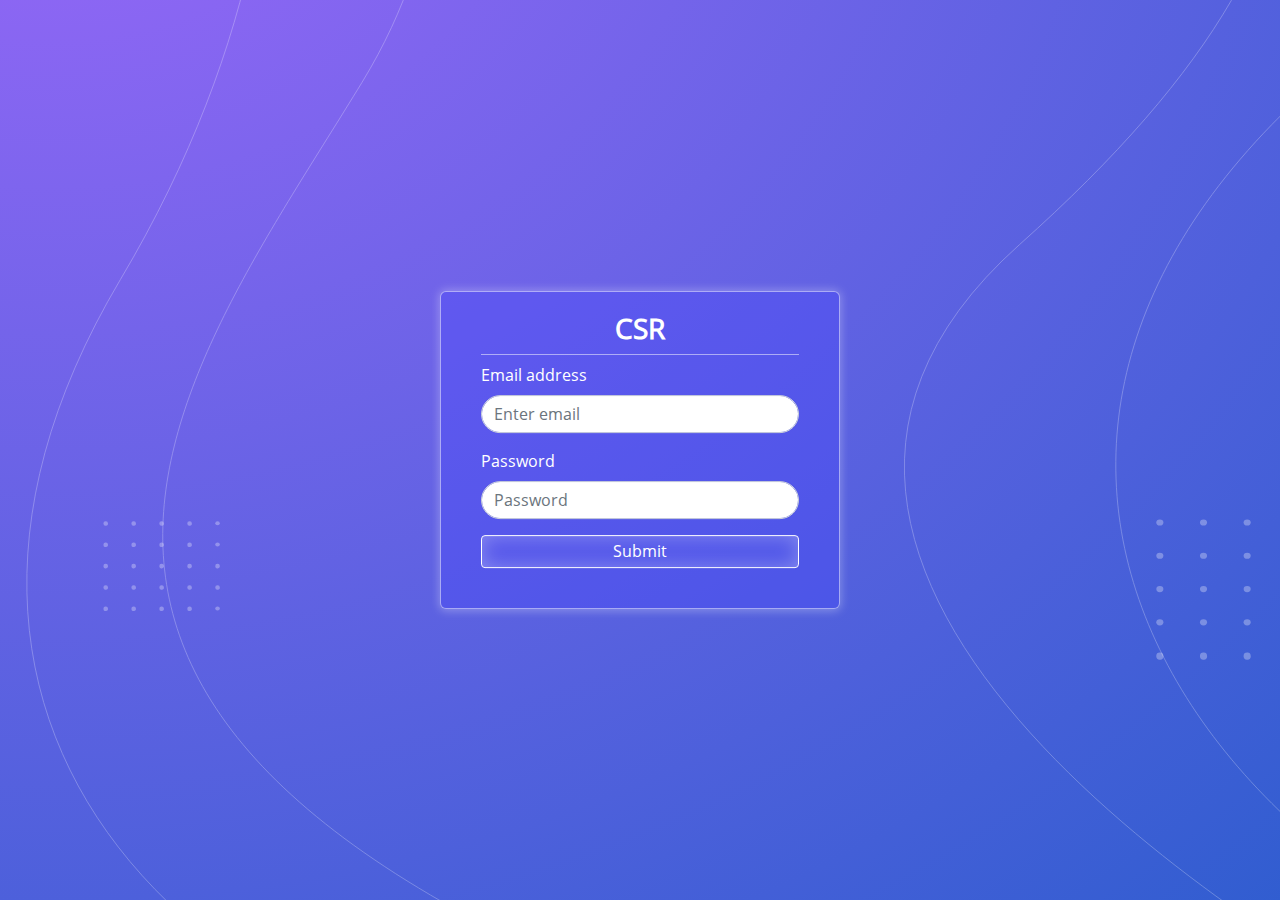
==== public/login.html @ 6d82125d "project setup, dashboard, nav-bar and login page creation" ====
<!DOCTYPE html>
<html lang="en">
<head>
    <meta charset="UTF-8">
    <meta name="viewport" content="width=device-width, initial-scale=1.0">
    <title>CSR</title>
    <link rel="stylesheet" href="./css/bootstrap.min.css">
    <link rel="stylesheet" href="./css/select2.min.css">
    <link rel="stylesheet" href="./css/header.css">
    <link rel="stylesheet" href="./css/login.css">
    <link rel="stylesheet" href="./css/style.css">
    <link rel="stylesheet" href="./css/responsive.css">
</head>
<body>
    <section>
        <div class="login-sec bx-shdw-brdus">
            <form>
                <h3 class="text-center font-weight-bold mb-2 pb-2 ttl">CSR</h3>
                <div class="form-group">
                  <label for="exampleInputEmail1">Email address</label>
                  <input type="email" class="form-control" id="exampleInputEmail1" aria-describedby="emailHelp" placeholder="Enter email">
                </div>
                <div class="form-group">
                  <label for="exampleInputPassword1">Password</label>
                  <input type="password" class="form-control" id="exampleInputPassword1" placeholder="Password">
                </div>
                <button type="submit" class="btn btn-primary submit">Submit</button>
              </form>
        </div>
    </section>
    <script src="./js/jquery.min.js"></script>
    <script src="./js/bootstrap.min.js"></script>
    <script src="./js/select2.min.js"></script>
    <script src="./js/script.js"></script>
</body>
</html>
---- public/css/header.css ----
header {
    position: fixed;
    top: 0px;
    display: flex;
    justify-content: space-between;
    align-items: center;
    padding: 0px 30px;
    width: 100%;
    /* background: #a25099; */
    background: rgb(63, 95, 214);
    box-shadow: 0px 0px 10px 1px rgba(255, 255, 255, 0.30196078431372547);
    z-index: 99;
}

header .logo img {
    width: 60%;
}

header .logo .mob-icon {
    display: none;
}

header .options {
    display: flex;
    justify-content: space-around;
    align-items: center;
}

@media screen and (-ms-high-contrast: active), (-ms-high-contrast: none) {
    header {
        justify-content: flex-end;
    }

    header .logo {
        position: fixed;
        left: 25px;
        top: 8px;
    }
 }

header .options .home-icon,
header .options .profile-pic .outer-pp {
    display: inline-block;
}

header .options .home-icon img {
    width: 40px;
}

header .options .back-btn {
    margin: 0px 20px 0px 0px;
    display: inline-block;
}


header .options .back-btn img {
    width: 30px;
    height: 40px;
}

header .options .profile-pic {
    padding: 10px;
    margin: 0px 5px 0px 10px;
    position: relative;
    transition: all 1s;
}

header .options .profile-pic.active {
    /* background: #8b44a5; */
    background: #274bd2;
}



header .options .profile-pic .outer-pp img {
    width: 45px;
    height: 45px;
    border-radius: 50%;
}

header .options .profile-pic .logout-popup {
    display: none;
    position: absolute;
    top: 65px;
    padding: 30px;
    text-align: center;
    right: 0px;
    min-width: 300px;
    background: inherit;
}

header .options .profile-pic .logout-popup .popup-content .inner-pp {
    margin: 20px auto;
    border-radius: 50%;
    width: 100px;
}

header .options .profile-pic .logout-popup .popup-content .log-out-btn {
    margin: 10px auto;
    padding: 10px 30px;
    background: orange;
    display: block;
    border-radius: 20px;
    font-size: 12px;
    color: white;

}

header .options .profile-pic .logout-popup .popup-content {
    color: white;
}

header .options .profile-pic .logout-popup .cls-btn {
    display: none;
    height: 40px;
    width: 40px;
    background: red;
    position: absolute;
    top: 40px;
    right: 40px;
    border-radius: 50%;
    z-index: 9;
}

header .options .profile-pic .logout-popup .cls-btn::before {
    content: '';
    position: absolute;
    left: 48%;
    width: 2px;
    top: 15%;
    transform: rotate(45deg);
    height: 70%;
    background: white;
}

header .options .profile-pic .logout-popup .cls-btn::after {
    content: '';
    position: absolute;
    left: 48%;
    width: 2px;
    top: 15%;
    transform: rotate(-45deg);
    height: 70%;
    background: white;
}

#preloader {
    display: block;
    position: fixed;
    z-index: 1000;
    top: 0;
    left: 0;
    height: 100%;
    width: 100%;
    background: rgba(31, 31, 31, 0.95);
}


#preloader .preloader-animation {
    position: absolute;
    top: calc(50% - 3.25em);
    left: calc(50% - 3.25em);
}

#preloader .preloader-container {
    position: absolute;
    top: calc(50% - 3.25em);
    text-align: center;
    width: 100%;
}

#preloader .preloader-animation {
    display: inline-block;
    height: 6.5em;
    width: 6.5em;
    border-radius: 50%;
    border: 3px solid transparent;
    border-top-color: orange;
    -webkit-animation: spin 2s linear infinite;
    animation: spin 2s linear infinite;
}

#preloader .preloader-animation:before {
    content: "";
    position: absolute;
    top: 3px;
    left: 3px;
    right: 3px;
    bottom: 3px;
    border-radius: 50%;
    border: 3px solid transparent;
    border-top-color: orange;
    -webkit-animation: spin 1.5s linear infinite;
    animation: spin 1.5s linear infinite;
}

#preloader .preloader-animation:after {
    content: "";
    position: absolute;
    top: 10px;
    left: 10px;
    right: 10px;
    bottom: 10px;
    border-radius: 50%;
    border: 3px solid transparent;
    border-top-color: orange;
    -webkit-animation: spin 1s linear infinite;
    animation: spin 1s linear infinite;
}


@-webkit-keyframes spin {
    0% {
        -webkit-transform: rotate(0deg);
        -ms-transform: rotate(0deg);
        transform: rotate(0deg);
    }

    100% {
        -webkit-transform: rotate(360deg);
        -ms-transform: rotate(360deg);
        transform: rotate(360deg);
    }
}

@keyframes spin {
    0% {
        -webkit-transform: rotate(0deg);
        -ms-transform: rotate(0deg);
        transform: rotate(0deg);
    }

    100% {
        -webkit-transform: rotate(360deg);
        -ms-transform: rotate(360deg);
        transform: rotate(360deg);
    }
}

.burger {  
    width: 30px;
    height: 24px;
    cursor: pointer;
}

.burger span {
    position: relative;
    top: 50%;
    transform: translateY(-50%);
}

.burger span, .burger span::before, .burger span::after {
    display: block;
    width: 30px;
    height: 3px;
    background-color: white;
    outline: 1px solid transparent;
    -webkit-transition-property: background-color, -webkit-transform;
    -moz-transition-property: background-color, -moz-transform;
    -o-transition-property: background-color, -o-transform;
    transition-property: background-color, transform;
    -webkit-transition-duration: 0.3s;
    -moz-transition-duration: 0.3s;
    -o-transition-duration: 0.3s;
    transition-duration: 0.3s;
}

.burger span::before, .burger span::after {
    position: absolute;
    content: "";
    top: 9px;
}

.burger span::before {
    top: -9px;
}

.burger.clicked span {
    background-color: transparent;
}

.burger.clicked span::before {
    transform: rotate(45deg);
    top: 0px;
}


 .burger.clicked span::after {
    transform: rotate(135deg);
    top: 0px;
}

.cstm-nav-bar {
    position: fixed;
    top: 0px;
    right: -300px;
    margin-top: 65px;
    padding: 30px;
    height: calc(100% - 65px);
    min-width: 300px;
    /* background-image: linear-gradient(0deg, #572cc1, #a25099); */
    background-image: linear-gradient(0deg, #001d88, #3f5fd6);
    box-shadow: inset 0px 0px 20px 5px rgba(255, 255, 255, 0.3);
    -webkit-transition: all 0.5s ease-out;
    -moz-transition: all 0.5s ease-out;
    -o-transition: all 0.5s ease-out;
    transition: all 0.5s ease-out;
}

.cstm-nav-bar.show {
right: 0px;
}

.cstm-nav-bar ul {
    list-style: none;
}

.cstm-nav-bar ul li a {
    text-decoration: none;
    color: white;
    padding: 10px 20px;
    display: block;
    border-bottom: 1px solid rgba(255, 255, 255, 0.39);
}

.cstm-nav-bar ul li a:hover{
   box-shadow: inset 0px 0px 10px 1px rgba(255, 255, 255, 0.5);
}

.cstm-nav-bar ul li ul li a{
    padding-left: 40px;
    font-size: 14px;
}

.cstm-nav-bar .multi > a {
    position: relative;
}

.cstm-nav-bar .multi ul {
    display: none;
}

.cstm-nav-bar .multi ul.show {
    display: block;
}

.cstm-nav-bar .multi > a::after {
    position: absolute;
    right: 15px;
    top: 15px;
    content: '';
    width: 15px;
    height: 15px;
    background-image: url(../images/down-arrow.svg);
    background-repeat: no-repeat;
    background-size: cover;
    transition: all 0.3s ease-out;
}

.cstm-nav-bar .multi.clicked > a::after {
    transform: rotate(180deg); 
}

@media only screen and (max-width: 900px) {

    header .logo img {
        width: 50%;
    }

    header .options .profile-pic .outer-pp img {
        width: 40px;
        height: 40px;
    }

    header .options .profile-pic {
        padding: 15px 10px;
    }

    header .options .profile-pic .logout-popup {
        padding: 15px 30px;
    }

    header .options .profile-pic .logout-popup {
        position: fixed;
        top: 0px;
        right: 0px;
        width: 100%;
        height: 100%;
    }

    header .options .profile-pic .logout-popup .popup-content {
        position: relative;
        top: 50%;
        transform: translateY(-50%);
    }

    header .options .profile-pic .logout-popup .cls-btn {
        display: block;
    }

}



@media only screen and (max-width: 480px) {

    header {
        padding: 10px 20px;
    }

    header .logo img {
        width: 65%;
    }

    header .logo .web-icon {
        display: none;
    }

    header .logo .mob-icon {
        display: inline-block;
    }

    header .options .home-icon img,
    header .options .profile-pic .outer-pp img {
        width: 42px;
        height: 42px;
    }

    header .options .home-icon {
        margin-right: 10px;
    }

    header .options .back-btn img {
        width: 25px;
        height: 35px;
    }

    header .options .profile-pic {
        padding: 0px 5px;
        margin: 0px;
    }

    header .options .profile-pic .logout-popup .cls-btn {
        height: 30px;
        width: 30px;
        top: 25px;
        right: 25px;
    }
}
---- public/css/login.css ----
.login-sec {
    position: absolute;
    top: 50%;
    left: 50%;
    transform: translate(-50%,-50%);
    width: 400px;
    max-width: 90%;
    padding: 20px 40px 40px;
    background: rgba(65, 65, 255, 0.3215686274509804);
}

.login-sec .form-control {
    border-radius: 20px;
}

.login-sec .submit {
    width: 100%;
}

.login-sec .ttl {
    border-bottom: 1px solid rgba(255, 255, 255, 0.51);
}
---- public/css/style.css ----
@font-face {
    font-family: OpenSans-Regular;
    src: url(../fonts/OpenSans-Regular.ttf),
        url(../fonts/OpenSans-Regular.eot);
}

@font-face {
    font-family: OpenSans-Bold;
    src: url(../fonts/OpenSans-Regular.ttf),
        url(../fonts/OpenSans-Regular.eot);
}

* {
    margin: 0px;
    padding: 0px;
    outline: none !important;
    color: white;
}

*:focus {
    outline: none !important;
}

.row {
    margin-left: 0px;
    margin-right: 0px;
}

button:focus {outline:0;}

body {
    font-family: OpenSans-Regular !important;
    /* background-image: linear-gradient(to bottom, #ad88d7 , #8c3bd8); */
    background-image: url(../images/background.svg);
    background-repeat: no-repeat;
    background-size: cover;
    background-position: center;
    background-attachment: fixed;
}

.max-width {
    max-width: 1440px;
    padding: 10px 30px;
}

.mn-cntr {
    margin-top: 90px;
}


.bx-shdw-brdus {
    box-shadow: 0px 0px 10px 1px rgba(255, 255, 255, 0.3);
    border-radius: 6px;
    border: 1px solid rgba(255, 255, 255, 0.5);
}

.sub-tbs {
    flex: 1;
}

.btn-primary , .btn-primary:hover, .btn-primary:not(:disabled):not(.disabled).active, .btn-primary:not(:disabled):not(.disabled):active, .show>.btn-primary.dropdown-toggle, .btn-primary.focus, .btn-primary:focus {   
    background-color: transparent;
    border-color: white;
    box-shadow: inset 0px 0px 20px 1px rgba(255, 255, 255, 0.3);
    outline: 0;
}

p {
    font-size: 0.88rem;
}

 a span{
    padding-left: 3px;
    transition: all 0.3s ease-out;
}


 a:hover span{
    padding-left: 10px;
    transition: all 0.3s ease-out;
}


.btn {
    line-height: 1.2;
}
---- public/css/responsive.css ----
@media only screen and (max-width: 1440px) {

}


@media only screen and (max-width: 1024px) {


}

@media only screen and (max-width: 900px) {


}


@media only screen and (max-width: 767px) {

}


@media only screen and (max-width: 480px) {

}

@media only screen and (max-width: 360px) {

}
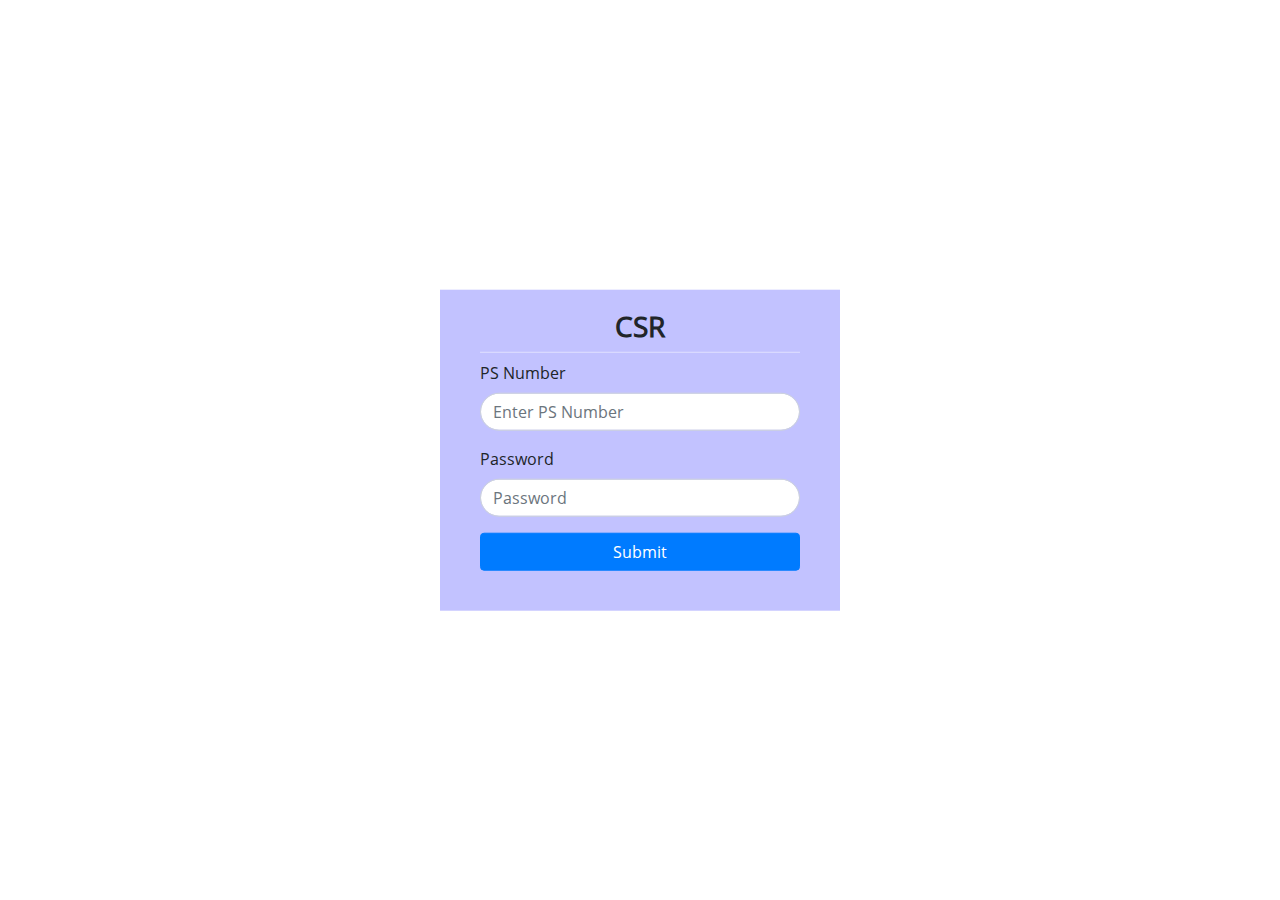
==== commit 8e541056: "created new dash board" ====
--- a/public/login.html
+++ b/public/login.html
@@ -17,12 +17,12 @@
             <form>
                 <h3 class="text-center font-weight-bold mb-2 pb-2 ttl">CSR</h3>
                 <div class="form-group">
-                  <label for="exampleInputEmail1">Email address</label>
-                  <input type="email" class="form-control" id="exampleInputEmail1" aria-describedby="emailHelp" placeholder="Enter email">
+                  <label for="exampleInputEmail1">PS Number</label>
+                  <input type="number" class="form-control" placeholder="Enter PS Number">
                 </div>
                 <div class="form-group">
                   <label for="exampleInputPassword1">Password</label>
-                  <input type="password" class="form-control" id="exampleInputPassword1" placeholder="Password">
+                  <input type="password" class="form-control" placeholder="Password">
                 </div>
                 <button type="submit" class="btn btn-primary submit">Submit</button>
               </form>
--- a/public/css/header.css
+++ b/public/css/header.css
@@ -1,449 +1,449 @@
 header {
+  position: fixed;
+  top: 0px;
+  display: flex;
+  justify-content: space-between;
+  align-items: center;
+  padding: 0px 30px;
+  width: 100%;
+  /* background: #a25099; */
+  /* background: rgb(63, 95, 214); */
+  box-shadow: 0px 0px 10px 1px rgba(0, 0, 0, 0.30196078431372547);
+  z-index: 99;
+}
+
+header .logo img {
+  width: 60%;
+}
+
+header .logo .mob-icon {
+  display: none;
+}
+
+header .options {
+  display: flex;
+  justify-content: space-around;
+  align-items: center;
+}
+
+@media screen and (-ms-high-contrast: active), (-ms-high-contrast: none) {
+  header {
+    justify-content: flex-end;
+  }
+
+  header .logo {
+    position: fixed;
+    left: 25px;
+    top: 8px;
+  }
+}
+
+header .options .home-icon,
+header .options .profile-pic .outer-pp {
+  display: inline-block;
+}
+
+header .options .home-icon img {
+  width: 40px;
+}
+
+header .options .back-btn {
+  margin: 0px 20px 0px 0px;
+  display: inline-block;
+}
+
+header .options .back-btn img {
+  width: 30px;
+  height: 40px;
+}
+
+header .options .profile-pic {
+  padding: 10px;
+  margin: 0px 5px 0px 10px;
+  position: relative;
+  transition: all 1s;
+  z-index: 2;
+}
+
+header .options .profile-pic.active {
+  /* background: #8b44a5; */
+  /* background: #274bd2; */
+  background-color: rgba(0, 0, 0, 0.5);
+}
+
+header .options .profile-pic .outer-pp img {
+  width: 45px;
+  height: 45px;
+  border-radius: 50%;
+}
+
+header .options .profile-pic .logout-popup {
+  display: none;
+  position: absolute;
+  top: 65px;
+  padding: 30px;
+  text-align: center;
+  right: 0px;
+  min-width: 300px;
+  background: inherit;
+}
+
+header .options .profile-pic .logout-popup .popup-content .inner-pp {
+  margin: 20px auto;
+  border-radius: 50%;
+  width: 100px;
+}
+
+header .options .profile-pic .logout-popup .popup-content .log-out-btn {
+  margin: 10px auto;
+  padding: 10px 30px;
+  background: orange;
+  display: block;
+  border-radius: 20px;
+  font-size: 12px;
+  color: white;
+}
+
+header .options .profile-pic .logout-popup .popup-content {
+  color: white;
+}
+
+header .options .profile-pic .logout-popup .cls-btn {
+  display: none;
+  height: 40px;
+  width: 40px;
+  background: red;
+  position: absolute;
+  top: 40px;
+  right: 40px;
+  border-radius: 50%;
+  z-index: 9;
+}
+
+header .options .profile-pic .logout-popup .cls-btn::before {
+  content: "";
+  position: absolute;
+  left: 48%;
+  width: 2px;
+  top: 15%;
+  transform: rotate(45deg);
+  height: 70%;
+  background: white;
+}
+
+header .options .profile-pic .logout-popup .cls-btn::after {
+  content: "";
+  position: absolute;
+  left: 48%;
+  width: 2px;
+  top: 15%;
+  transform: rotate(-45deg);
+  height: 70%;
+  background: white;
+}
+
+#preloader {
+  display: block;
+  position: fixed;
+  z-index: 1000;
+  top: 0;
+  left: 0;
+  height: 100%;
+  width: 100%;
+  background: rgba(31, 31, 31, 0.95);
+}
+
+#preloader .preloader-animation {
+  position: absolute;
+  top: calc(50% - 3.25em);
+  left: calc(50% - 3.25em);
+}
+
+#preloader .preloader-container {
+  position: absolute;
+  top: calc(50% - 3.25em);
+  text-align: center;
+  width: 100%;
+}
+
+#preloader .preloader-animation {
+  display: inline-block;
+  height: 6.5em;
+  width: 6.5em;
+  border-radius: 50%;
+  border: 3px solid transparent;
+  border-top-color: orange;
+  -webkit-animation: spin 2s linear infinite;
+  animation: spin 2s linear infinite;
+}
+
+#preloader .preloader-animation:before {
+  content: "";
+  position: absolute;
+  top: 3px;
+  left: 3px;
+  right: 3px;
+  bottom: 3px;
+  border-radius: 50%;
+  border: 3px solid transparent;
+  border-top-color: orange;
+  -webkit-animation: spin 1.5s linear infinite;
+  animation: spin 1.5s linear infinite;
+}
+
+#preloader .preloader-animation:after {
+  content: "";
+  position: absolute;
+  top: 10px;
+  left: 10px;
+  right: 10px;
+  bottom: 10px;
+  border-radius: 50%;
+  border: 3px solid transparent;
+  border-top-color: orange;
+  -webkit-animation: spin 1s linear infinite;
+  animation: spin 1s linear infinite;
+}
+
+@-webkit-keyframes spin {
+  0% {
+    -webkit-transform: rotate(0deg);
+    -ms-transform: rotate(0deg);
+    transform: rotate(0deg);
+  }
+
+  100% {
+    -webkit-transform: rotate(360deg);
+    -ms-transform: rotate(360deg);
+    transform: rotate(360deg);
+  }
+}
+
+@keyframes spin {
+  0% {
+    -webkit-transform: rotate(0deg);
+    -ms-transform: rotate(0deg);
+    transform: rotate(0deg);
+  }
+
+  100% {
+    -webkit-transform: rotate(360deg);
+    -ms-transform: rotate(360deg);
+    transform: rotate(360deg);
+  }
+}
+
+.burger {
+  width: 30px;
+  height: 24px;
+  cursor: pointer;
+}
+
+.burger span {
+  position: relative;
+  top: 50%;
+  transform: translateY(-50%);
+}
+
+.burger span,
+.burger span::before,
+.burger span::after {
+  display: block;
+  width: 30px;
+  border-radius: 4px;
+  height: 4px;
+  background-color: black;
+  outline: 1px solid transparent;
+  -webkit-transition-property: background-color, -webkit-transform;
+  -moz-transition-property: background-color, -moz-transform;
+  -o-transition-property: background-color, -o-transform;
+  transition-property: background-color, transform;
+  -webkit-transition-duration: 0.3s;
+  -moz-transition-duration: 0.3s;
+  -o-transition-duration: 0.3s;
+  transition-duration: 0.3s;
+}
+
+.burger span::before,
+.burger span::after {
+  position: absolute;
+  content: "";
+  top: 9px;
+  width: 70%;
+  left: 50%;
+  transform: translateX(-50%);
+}
+
+.burger span::before {
+  top: -9px;
+}
+
+.burger.clicked span {
+  background-color: transparent;
+}
+
+.burger.clicked span::before {
+  transform: rotate(45deg);
+  top: 0px;
+  width: 100%;
+}
+
+.burger.clicked span::after {
+  transform: rotate(135deg);
+  top: 0px;
+  width: 100%;
+}
+
+.cstm-nav-bar {
+  position: fixed;
+  top: 0px;
+  right: -300px;
+  margin-top: 65px;
+  padding: 30px;
+  height: calc(100% - 65px);
+  min-width: 300px;
+  /* background-image: linear-gradient(0deg, #572cc1, #a25099); */
+  /* background-image: linear-gradient(0deg, #001d88, #3f5fd6); */
+  background-color: white;
+  box-shadow: inset 0px 0px 20px 5px rgba(0, 0, 0, 0.2);
+  -webkit-transition: all 0.5s ease-out;
+  -moz-transition: all 0.5s ease-out;
+  -o-transition: all 0.5s ease-out;
+  transition: all 0.5s ease-out;
+}
+
+.cstm-nav-bar.show {
+  right: 0px;
+}
+
+.cstm-nav-bar ul {
+  list-style: none;
+}
+
+.cstm-nav-bar ul li a {
+  text-decoration: none;
+  color: black;
+  padding: 10px 20px;
+  display: block;
+  border-bottom: 1px solid rgba(0, 0, 0, 0.39);
+}
+
+.cstm-nav-bar ul li a:hover {
+  box-shadow: inset 0px 0px 10px 1px rgba(0, 0, 0, 0.2);
+}
+
+.cstm-nav-bar ul li ul li a {
+  padding-left: 40px;
+  font-size: 14px;
+}
+
+.cstm-nav-bar .multi > a {
+  position: relative;
+}
+
+.cstm-nav-bar .multi ul {
+  display: none;
+}
+
+.cstm-nav-bar .multi ul.show {
+  display: block;
+}
+
+.cstm-nav-bar .multi > a::after {
+  position: absolute;
+  right: 15px;
+  top: 15px;
+  content: "";
+  width: 15px;
+  height: 15px;
+  background-image: url(../images/down-arrow.svg);
+  background-repeat: no-repeat;
+  background-size: cover;
+  transition: all 0.3s ease-out;
+}
+
+.cstm-nav-bar .multi.clicked > a::after {
+  transform: rotate(180deg);
+}
+
+@media only screen and (max-width: 900px) {
+  header .logo img {
+    width: 50%;
+  }
+
+  header .options .profile-pic .outer-pp img {
+    width: 40px;
+    height: 40px;
+  }
+
+  header .options .profile-pic {
+    padding: 15px 10px;
+  }
+
+  header .options .profile-pic .logout-popup {
+    padding: 15px 30px;
+  }
+
+  header .options .profile-pic .logout-popup {
     position: fixed;
     top: 0px;
-    display: flex;
-    justify-content: space-between;
-    align-items: center;
-    padding: 0px 30px;
+    right: 0px;
     width: 100%;
-    /* background: #a25099; */
-    background: rgb(63, 95, 214);
-    box-shadow: 0px 0px 10px 1px rgba(255, 255, 255, 0.30196078431372547);
-    z-index: 99;
-}
-
-header .logo img {
-    width: 60%;
-}
-
-header .logo .mob-icon {
-    display: none;
-}
-
-header .options {
-    display: flex;
-    justify-content: space-around;
-    align-items: center;
-}
-
-@media screen and (-ms-high-contrast: active), (-ms-high-contrast: none) {
-    header {
-        justify-content: flex-end;
-    }
-
-    header .logo {
-        position: fixed;
-        left: 25px;
-        top: 8px;
-    }
- }
-
-header .options .home-icon,
-header .options .profile-pic .outer-pp {
-    display: inline-block;
-}
-
-header .options .home-icon img {
-    width: 40px;
-}
-
-header .options .back-btn {
-    margin: 0px 20px 0px 0px;
-    display: inline-block;
-}
-
-
-header .options .back-btn img {
-    width: 30px;
-    height: 40px;
-}
-
-header .options .profile-pic {
-    padding: 10px;
-    margin: 0px 5px 0px 10px;
-    position: relative;
-    transition: all 1s;
-}
-
-header .options .profile-pic.active {
-    /* background: #8b44a5; */
-    background: #274bd2;
-}
-
-
-
-header .options .profile-pic .outer-pp img {
-    width: 45px;
-    height: 45px;
-    border-radius: 50%;
-}
-
-header .options .profile-pic .logout-popup {
-    display: none;
-    position: absolute;
-    top: 65px;
-    padding: 30px;
-    text-align: center;
-    right: 0px;
-    min-width: 300px;
-    background: inherit;
-}
-
-header .options .profile-pic .logout-popup .popup-content .inner-pp {
-    margin: 20px auto;
-    border-radius: 50%;
-    width: 100px;
-}
-
-header .options .profile-pic .logout-popup .popup-content .log-out-btn {
-    margin: 10px auto;
-    padding: 10px 30px;
-    background: orange;
-    display: block;
-    border-radius: 20px;
-    font-size: 12px;
-    color: white;
-
-}
-
-header .options .profile-pic .logout-popup .popup-content {
-    color: white;
-}
-
-header .options .profile-pic .logout-popup .cls-btn {
-    display: none;
-    height: 40px;
-    width: 40px;
-    background: red;
-    position: absolute;
-    top: 40px;
-    right: 40px;
-    border-radius: 50%;
-    z-index: 9;
-}
-
-header .options .profile-pic .logout-popup .cls-btn::before {
-    content: '';
-    position: absolute;
-    left: 48%;
-    width: 2px;
-    top: 15%;
-    transform: rotate(45deg);
-    height: 70%;
-    background: white;
-}
-
-header .options .profile-pic .logout-popup .cls-btn::after {
-    content: '';
-    position: absolute;
-    left: 48%;
-    width: 2px;
-    top: 15%;
-    transform: rotate(-45deg);
-    height: 70%;
-    background: white;
-}
-
-#preloader {
-    display: block;
-    position: fixed;
-    z-index: 1000;
-    top: 0;
-    left: 0;
     height: 100%;
-    width: 100%;
-    background: rgba(31, 31, 31, 0.95);
-}
-
-
-#preloader .preloader-animation {
-    position: absolute;
-    top: calc(50% - 3.25em);
-    left: calc(50% - 3.25em);
-}
-
-#preloader .preloader-container {
-    position: absolute;
-    top: calc(50% - 3.25em);
-    text-align: center;
-    width: 100%;
-}
-
-#preloader .preloader-animation {
-    display: inline-block;
-    height: 6.5em;
-    width: 6.5em;
-    border-radius: 50%;
-    border: 3px solid transparent;
-    border-top-color: orange;
-    -webkit-animation: spin 2s linear infinite;
-    animation: spin 2s linear infinite;
-}
-
-#preloader .preloader-animation:before {
-    content: "";
-    position: absolute;
-    top: 3px;
-    left: 3px;
-    right: 3px;
-    bottom: 3px;
-    border-radius: 50%;
-    border: 3px solid transparent;
-    border-top-color: orange;
-    -webkit-animation: spin 1.5s linear infinite;
-    animation: spin 1.5s linear infinite;
-}
-
-#preloader .preloader-animation:after {
-    content: "";
-    position: absolute;
-    top: 10px;
-    left: 10px;
-    right: 10px;
-    bottom: 10px;
-    border-radius: 50%;
-    border: 3px solid transparent;
-    border-top-color: orange;
-    -webkit-animation: spin 1s linear infinite;
-    animation: spin 1s linear infinite;
-}
-
-
-@-webkit-keyframes spin {
-    0% {
-        -webkit-transform: rotate(0deg);
-        -ms-transform: rotate(0deg);
-        transform: rotate(0deg);
-    }
-
-    100% {
-        -webkit-transform: rotate(360deg);
-        -ms-transform: rotate(360deg);
-        transform: rotate(360deg);
-    }
-}
-
-@keyframes spin {
-    0% {
-        -webkit-transform: rotate(0deg);
-        -ms-transform: rotate(0deg);
-        transform: rotate(0deg);
-    }
-
-    100% {
-        -webkit-transform: rotate(360deg);
-        -ms-transform: rotate(360deg);
-        transform: rotate(360deg);
-    }
-}
-
-.burger {  
-    width: 30px;
-    height: 24px;
-    cursor: pointer;
-}
-
-.burger span {
+  }
+
+  header .options .profile-pic .logout-popup .popup-content {
     position: relative;
     top: 50%;
     transform: translateY(-50%);
-}
-
-.burger span, .burger span::before, .burger span::after {
+  }
+
+  header .options .profile-pic .logout-popup .cls-btn {
     display: block;
+  }
+}
+
+@media only screen and (max-width: 480px) {
+  header {
+    padding: 10px 20px;
+  }
+
+  header .logo img {
+    width: 65%;
+  }
+
+  header .logo .web-icon {
+    display: none;
+  }
+
+  header .logo .mob-icon {
+    display: inline-block;
+  }
+
+  header .options .home-icon img,
+  header .options .profile-pic .outer-pp img {
+    width: 42px;
+    height: 42px;
+  }
+
+  header .options .home-icon {
+    margin-right: 10px;
+  }
+
+  header .options .back-btn img {
+    width: 25px;
+    height: 35px;
+  }
+
+  header .options .profile-pic {
+    padding: 0px 5px;
+    margin: 0px;
+  }
+
+  header .options .profile-pic .logout-popup .cls-btn {
+    height: 30px;
     width: 30px;
-    height: 3px;
-    background-color: white;
-    outline: 1px solid transparent;
-    -webkit-transition-property: background-color, -webkit-transform;
-    -moz-transition-property: background-color, -moz-transform;
-    -o-transition-property: background-color, -o-transform;
-    transition-property: background-color, transform;
-    -webkit-transition-duration: 0.3s;
-    -moz-transition-duration: 0.3s;
-    -o-transition-duration: 0.3s;
-    transition-duration: 0.3s;
-}
-
-.burger span::before, .burger span::after {
-    position: absolute;
-    content: "";
-    top: 9px;
-}
-
-.burger span::before {
-    top: -9px;
-}
-
-.burger.clicked span {
-    background-color: transparent;
-}
-
-.burger.clicked span::before {
-    transform: rotate(45deg);
-    top: 0px;
-}
-
-
- .burger.clicked span::after {
-    transform: rotate(135deg);
-    top: 0px;
-}
-
-.cstm-nav-bar {
-    position: fixed;
-    top: 0px;
-    right: -300px;
-    margin-top: 65px;
-    padding: 30px;
-    height: calc(100% - 65px);
-    min-width: 300px;
-    /* background-image: linear-gradient(0deg, #572cc1, #a25099); */
-    background-image: linear-gradient(0deg, #001d88, #3f5fd6);
-    box-shadow: inset 0px 0px 20px 5px rgba(255, 255, 255, 0.3);
-    -webkit-transition: all 0.5s ease-out;
-    -moz-transition: all 0.5s ease-out;
-    -o-transition: all 0.5s ease-out;
-    transition: all 0.5s ease-out;
-}
-
-.cstm-nav-bar.show {
-right: 0px;
-}
-
-.cstm-nav-bar ul {
-    list-style: none;
-}
-
-.cstm-nav-bar ul li a {
-    text-decoration: none;
-    color: white;
-    padding: 10px 20px;
-    display: block;
-    border-bottom: 1px solid rgba(255, 255, 255, 0.39);
-}
-
-.cstm-nav-bar ul li a:hover{
-   box-shadow: inset 0px 0px 10px 1px rgba(255, 255, 255, 0.5);
-}
-
-.cstm-nav-bar ul li ul li a{
-    padding-left: 40px;
-    font-size: 14px;
-}
-
-.cstm-nav-bar .multi > a {
-    position: relative;
-}
-
-.cstm-nav-bar .multi ul {
-    display: none;
-}
-
-.cstm-nav-bar .multi ul.show {
-    display: block;
-}
-
-.cstm-nav-bar .multi > a::after {
-    position: absolute;
-    right: 15px;
-    top: 15px;
-    content: '';
-    width: 15px;
-    height: 15px;
-    background-image: url(../images/down-arrow.svg);
-    background-repeat: no-repeat;
-    background-size: cover;
-    transition: all 0.3s ease-out;
-}
-
-.cstm-nav-bar .multi.clicked > a::after {
-    transform: rotate(180deg); 
-}
-
-@media only screen and (max-width: 900px) {
-
-    header .logo img {
-        width: 50%;
-    }
-
-    header .options .profile-pic .outer-pp img {
-        width: 40px;
-        height: 40px;
-    }
-
-    header .options .profile-pic {
-        padding: 15px 10px;
-    }
-
-    header .options .profile-pic .logout-popup {
-        padding: 15px 30px;
-    }
-
-    header .options .profile-pic .logout-popup {
-        position: fixed;
-        top: 0px;
-        right: 0px;
-        width: 100%;
-        height: 100%;
-    }
-
-    header .options .profile-pic .logout-popup .popup-content {
-        position: relative;
-        top: 50%;
-        transform: translateY(-50%);
-    }
-
-    header .options .profile-pic .logout-popup .cls-btn {
-        display: block;
-    }
-
-}
-
-
-
-@media only screen and (max-width: 480px) {
-
-    header {
-        padding: 10px 20px;
-    }
-
-    header .logo img {
-        width: 65%;
-    }
-
-    header .logo .web-icon {
-        display: none;
-    }
-
-    header .logo .mob-icon {
-        display: inline-block;
-    }
-
-    header .options .home-icon img,
-    header .options .profile-pic .outer-pp img {
-        width: 42px;
-        height: 42px;
-    }
-
-    header .options .home-icon {
-        margin-right: 10px;
-    }
-
-    header .options .back-btn img {
-        width: 25px;
-        height: 35px;
-    }
-
-    header .options .profile-pic {
-        padding: 0px 5px;
-        margin: 0px;
-    }
-
-    header .options .profile-pic .logout-popup .cls-btn {
-        height: 30px;
-        width: 30px;
-        top: 25px;
-        right: 25px;
-    }
-}+    top: 25px;
+    right: 25px;
+  }
+}
--- a/public/css/login.css
+++ b/public/css/login.css
@@ -19,4 +19,12 @@
 
 .login-sec .ttl {
     border-bottom: 1px solid rgba(255, 255, 255, 0.51);
+}
+
+input[type=number]::-webkit-inner-spin-button, 
+input[type=number]::-webkit-outer-spin-button { 
+    -webkit-appearance: none;
+    -moz-appearance: none;
+    appearance: none;
+    margin: 0; 
 }--- a/public/css/style.css
+++ b/public/css/style.css
@@ -1,57 +1,57 @@
 @font-face {
-    font-family: OpenSans-Regular;
-    src: url(../fonts/OpenSans-Regular.ttf),
-        url(../fonts/OpenSans-Regular.eot);
+  font-family: OpenSans-Regular;
+  src: url(../fonts/OpenSans-Regular.ttf), url(../fonts/OpenSans-Regular.eot);
 }
 
 @font-face {
-    font-family: OpenSans-Bold;
-    src: url(../fonts/OpenSans-Regular.ttf),
-        url(../fonts/OpenSans-Regular.eot);
+  font-family: OpenSans-Bold;
+  src: url(../fonts/OpenSans-Regular.ttf), url(../fonts/OpenSans-Regular.eot);
 }
 
 * {
-    margin: 0px;
-    padding: 0px;
-    outline: none !important;
-    color: white;
+  margin: 0px;
+  padding: 0px;
+  outline: none !important;
 }
 
 *:focus {
-    outline: none !important;
+  outline: none !important;
 }
 
 .row {
-    margin-left: 0px;
-    margin-right: 0px;
-}
-
-button:focus {outline:0;}
+  margin-left: 0px;
+  margin-right: 0px;
+}
+
+button:focus {
+  outline: 0;
+}
 
 body {
-    font-family: OpenSans-Regular !important;
-    /* background-image: linear-gradient(to bottom, #ad88d7 , #8c3bd8); */
-    background-image: url(../images/background.svg);
+  font-family: OpenSans-Regular !important;
+  /* background-image: linear-gradient(to bottom, #ad88d7 , #8c3bd8); */
+  /* background-image: url(../images/background.svg);
     background-repeat: no-repeat;
     background-size: cover;
     background-position: center;
-    background-attachment: fixed;
+    background-attachment: fixed; */
 }
 
 .max-width {
-    max-width: 1440px;
-    padding: 10px 30px;
-}
-
-.mn-cntr {
-    margin-top: 90px;
-}
-
-
+  max-width: 1440px;
+  margin: auto;
+}
+
+.mgn-fr-hdr {
+  margin-top: 65px;
+}
+
+/* 
 .bx-shdw-brdus {
     box-shadow: 0px 0px 10px 1px rgba(255, 255, 255, 0.3);
     border-radius: 6px;
     border: 1px solid rgba(255, 255, 255, 0.5);
+    background: rgba(0, 0, 0, 0.05);
 }
 
 .sub-tbs {
@@ -83,4 +83,121 @@
 
 .btn {
     line-height: 1.2;
-}+} */
+
+.banner-sec {
+  display: flex;
+  justify-content: flex-end;
+  padding: 0px 20px;
+  position: relative;
+}
+
+.banner-sec .bnr-img-sec {
+  width: 90%;
+}
+
+.banner-sec .bnr-img-sec img {
+  width: 100%;
+}
+.banner-sec .bnr-img-sec .indiv-img-blk {
+  position: relative;
+}
+
+.banner-sec .bnr-img-sec .indiv-img-blk .blk-grdnt {
+  position: absolute;
+  top: 0px;
+  right: 0px;
+  bottom: 0px;
+  left: 0px;
+  background: rgba(0, 0, 0, 0.7);
+}
+
+.banner-sec .bnr-cnt-sec {
+  position: absolute;
+  top: 50%;
+  left: 20px;
+  z-index: 2;
+  transform: translateY(-50%);
+  max-width: 400px;
+  /* background-color: #4376ef; */
+  border-radius: 6px;
+  padding: 60px 30px 100px;
+  /* background-image: linear-gradient(to bottom, #ad88d7 , #8c3bd8); */
+  background-image: url(../images/card-background.svg);
+  background-repeat: no-repeat;
+  background-size: cover;
+  background-position: center;
+}
+
+.banner-sec .hdr-cnt {
+  position: absolute;
+  bottom: 20px;
+  right: 50px;
+  z-index: 3;
+  max-width: 400px;
+}
+
+.banner-sec .hdr-cnt .cnt-ttl,
+.banner-sec .hdr-cnt .cnt-dspn {
+  color: white;
+  line-height: 1.2;
+}
+
+.banner-sec .bnr-cnt-sec .indiv-cnt-blk .cnt-ttl {
+  color: white;
+  margin-bottom: 20px;
+}
+
+.banner-sec .bnr-cnt-sec .indiv-cnt-blk .cnt-dspn {
+  color: white;
+  line-height: 1.3;
+  margin-bottom: 20px;
+}
+
+.cnt-link img {
+  width: 40px;
+}
+
+.banner-sec .bnr-cnt-sec .arrow-lft,
+.banner-sec .bnr-cnt-sec .arrow-rgt {
+  position: absolute;
+  width: 25px;
+  bottom: 30px;
+  right: 100px;
+  cursor: pointer;
+}
+
+.banner-sec .bnr-cnt-sec .arrow-lft img,
+.banner-sec .bnr-cnt-sec .arrow-rgt img {
+  width: 100%;
+}
+
+.banner-sec .bnr-cnt-sec .arrow-rgt {
+  right: 30px;
+}
+
+.banner-sec .bnr-cnt-sec ul.slick-dots {
+  position: absolute;
+  bottom: 0px;
+  left: 20px;
+  list-style: none;
+}
+
+.banner-sec .bnr-cnt-sec ul.slick-dots li {
+  display: inline-block;
+  margin: 0px 5px;
+}
+
+.banner-sec .bnr-cnt-sec ul.slick-dots li button {
+  font-size: 0px;
+  border: none;
+  width: 15px;
+  height: 5px;
+  background: rgba(255, 255, 255, 0.3);
+  border-radius: 4px;
+}
+
+.banner-sec .bnr-cnt-sec ul.slick-dots li.slick-active button {
+  background: rgba(255, 255, 255, 1);
+  width: 20px;
+}
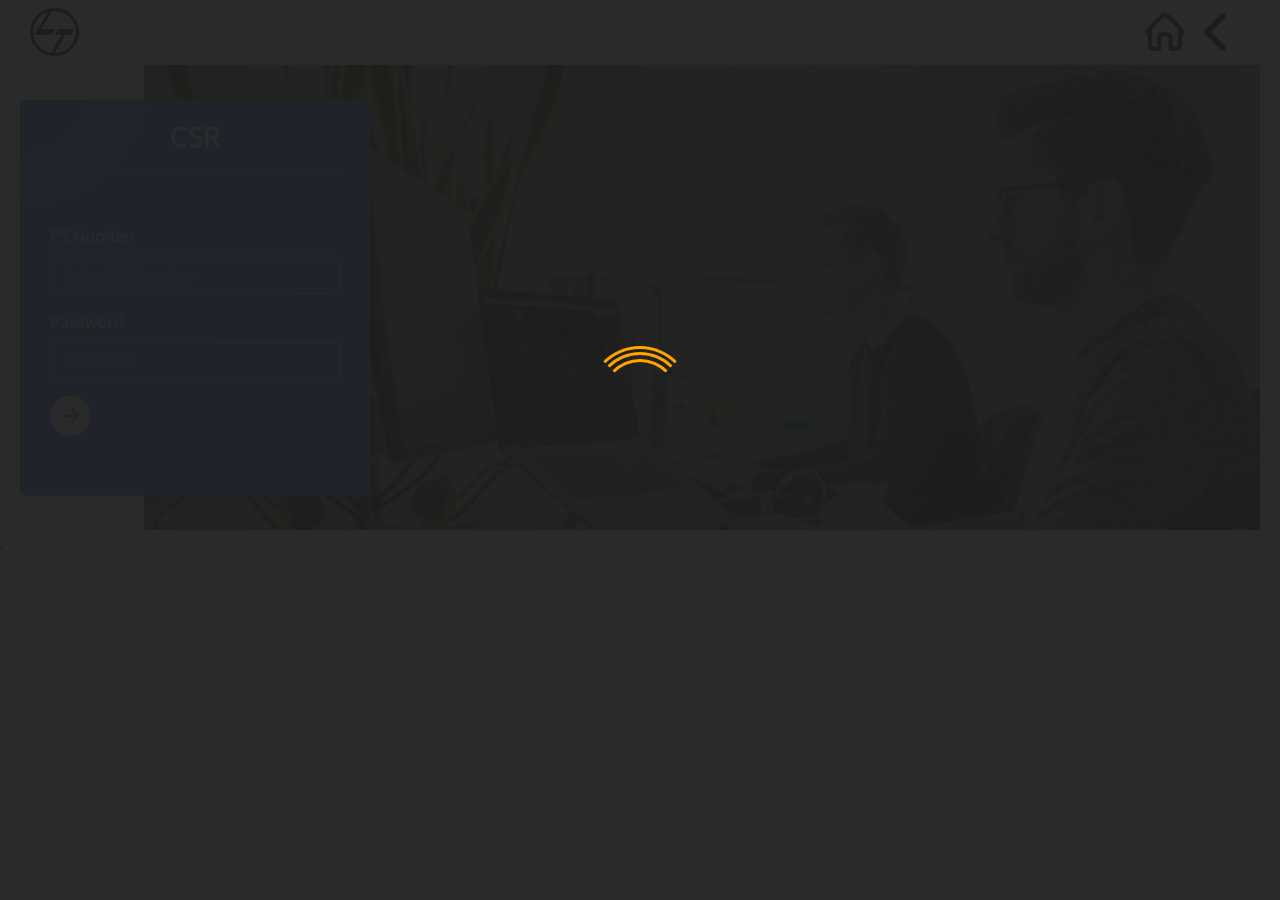
==== commit 0ca357f4: "created login page and modified nav bar" ====
--- a/public/login.html
+++ b/public/login.html
@@ -1,36 +1,141 @@
 <!DOCTYPE html>
 <html lang="en">
-<head>
-    <meta charset="UTF-8">
-    <meta name="viewport" content="width=device-width, initial-scale=1.0">
+  <head>
+    <meta charset="UTF-8" />
+    <meta name="viewport" content="width=device-width, initial-scale=1.0" />
     <title>CSR</title>
-    <link rel="stylesheet" href="./css/bootstrap.min.css">
-    <link rel="stylesheet" href="./css/select2.min.css">
-    <link rel="stylesheet" href="./css/header.css">
-    <link rel="stylesheet" href="./css/login.css">
-    <link rel="stylesheet" href="./css/style.css">
-    <link rel="stylesheet" href="./css/responsive.css">
-</head>
-<body>
-    <section>
-        <div class="login-sec bx-shdw-brdus">
-            <form>
-                <h3 class="text-center font-weight-bold mb-2 pb-2 ttl">CSR</h3>
-                <div class="form-group">
-                  <label for="exampleInputEmail1">PS Number</label>
-                  <input type="number" class="form-control" placeholder="Enter PS Number">
-                </div>
-                <div class="form-group">
-                  <label for="exampleInputPassword1">Password</label>
-                  <input type="password" class="form-control" placeholder="Password">
-                </div>
-                <button type="submit" class="btn btn-primary submit">Submit</button>
-              </form>
+    <link rel="stylesheet" href="./css/bootstrap.min.css" />
+    <link rel="stylesheet" href="./css/select2.min.css" />
+    <link rel="stylesheet" href="./css/header.css" />
+    <link rel="stylesheet" href="./css/style.css" />
+    <link rel="stylesheet" href="./css/login.css" />
+    <link rel="stylesheet" href="./css/responsive.css" />
+  </head>
+  <body>
+    <header>
+      <div class="logo">
+        <!-- <img
+          class="web-icon"
+          src="./images/larsen-and-toubro-logo-web.png"
+          alt=""
+        /> -->
+        <img
+          class="web-icon"
+          src="./images/larsen-and-toubro-logo-mob.svg"
+          alt=""
+        />
+      </div>
+
+      <div class="options">
+        <a class="home-icon" href="javascript:void(0)">
+          <img src="./images/home-icon.svg" alt="" />
+        </a>
+        <!-- <div class="profile-pic">
+          <a class="outer-pp" href="javascript:void(0)"
+            ><img src="./images/landt-pp.png" alt=""
+          /></a>
+
+          <div class="logout-popup">
+            <div class="cls-btn"></div>
+            <div class="popup-content">
+              <h3>Name</h3>
+              <p class="mb-0">Email@gmail.com</p>
+              <img class="inner-pp" src="./images/landt-pp.png" alt="" />
+              <button class="btn log-out-btn">Log Out</button>
+            </div>
+          </div>
+        </div> -->
+        <a class="back-btn" href="javascript:void(0)"
+          ><img src="./images/back_btn.svg" alt=""
+        /></a>
+        <!-- <div class="burger">
+          <span></span>
+        </div> -->
+      </div>
+      <div id="preloader">
+        <div class="preloader-container">
+          <div class="preloader-animation"></div>
         </div>
+      </div>
+    </header>
+    <section class="max-width mgn-fr-hdr">
+      <div class="banner-sec">
+        <div class="bnr-img-sec">
+          <div class="indiv-img-blk">
+            <div class="blk-grdnt"></div>
+            <img src="./images/login-page-banner.jpg" alt="" />
+          </div>
+        </div>
+        <div class="bnr-cnt-sec">
+          <div class="indiv-cnt-blk">
+            <form class="login-form-csr">
+              <h3 class="text-center font-weight-bold ttl">CSR</h3>
+              <div class="form-group">
+                <label for="exampleInputEmail1">PS Number</label>
+                <input
+                  type="number"
+                  class="form-control"
+                  placeholder="Enter PS Number"
+                />
+              </div>
+              <div class="form-group">
+                <label for="exampleInputPassword1">Password</label>
+                <input
+                  type="password"
+                  class="form-control"
+                  placeholder="Password"
+                />
+              </div>
+              <!-- <button type="submit" class="btn btn-primary submit">
+                Submit
+              </button> -->
+              <a class="cnt-link" href="javascript:void(0)"
+                ><img src="./images/read-more.svg" alt="" srcset="" />
+              </a>
+            </form>
+          </div>
+        </div>
+      </div>
     </section>
+    <!-- <section>
+      <div class="login-sec bx-shdw-brdus">
+        <form>
+          <h3 class="text-center font-weight-bold mb-2 pb-2 ttl">CSR</h3>
+          <div class="form-group">
+            <label for="exampleInputEmail1">PS Number</label>
+            <input
+              type="number"
+              class="form-control"
+              placeholder="Enter PS Number"
+            />
+          </div>
+          <div class="form-group">
+            <label for="exampleInputPassword1">Password</label>
+            <input
+              type="password"
+              class="form-control"
+              placeholder="Password"
+            />
+          </div>
+          <button type="submit" class="btn btn-primary submit">Submit</button>
+        </form>
+      </div>
+    </section> -->
     <script src="./js/jquery.min.js"></script>
     <script src="./js/bootstrap.min.js"></script>
     <script src="./js/select2.min.js"></script>
-    <script src="./js/script.js"></script>
-</body>
-</html>+    ,
+    <script>
+      document.onreadystatechange = function () {
+        var state = document.readyState;
+        if (state == "interactive") {
+          //  document.getElementById('contents').style.visibility="hidden";
+        } else if (state == "complete") {
+          setTimeout(function () {
+            document.getElementById("preloader").style.display = "none";
+          }, 1000);
+        }
+      };
+    </script>
+  </body>
+</html>
--- a/public/css/header.css
+++ b/public/css/header.css
@@ -50,6 +50,7 @@
 header .options .back-btn {
   margin: 0px 20px 0px 0px;
   display: inline-block;
+  padding: 10px 0px;
 }
 
 header .options .back-btn img {
@@ -68,7 +69,7 @@
 header .options .profile-pic.active {
   /* background: #8b44a5; */
   /* background: #274bd2; */
-  background-color: rgba(0, 0, 0, 0.5);
+  background-color: rgba(0, 0, 0, 0.8);
 }
 
 header .options .profile-pic .outer-pp img {
@@ -305,7 +306,7 @@
   /* background-image: linear-gradient(0deg, #572cc1, #a25099); */
   /* background-image: linear-gradient(0deg, #001d88, #3f5fd6); */
   background-color: white;
-  box-shadow: inset 0px 0px 20px 5px rgba(0, 0, 0, 0.2);
+  /* box-shadow: inset 0px 0px 20px 5px rgba(0, 0, 0, 0.2); */
   -webkit-transition: all 0.5s ease-out;
   -moz-transition: all 0.5s ease-out;
   -o-transition: all 0.5s ease-out;
@@ -329,7 +330,10 @@
 }
 
 .cstm-nav-bar ul li a:hover {
-  box-shadow: inset 0px 0px 10px 1px rgba(0, 0, 0, 0.2);
+  /* -webkit-box-shadow: inset 0px -10px 6px -6px rgba(0, 0, 0, 0.2);
+  -moz-box-shadow: inset 0px -10px 6px -6px rgba(0, 0, 0, 0.2);
+  box-shadow: inset 0px -10px 6px -6px rgba(0, 0, 0, 0.2); */
+  background-color: rgba(128, 128, 128, 0.12);
 }
 
 .cstm-nav-bar ul li ul li a {
--- a/public/css/style.css
+++ b/public/css/style.css
@@ -109,7 +109,7 @@
   right: 0px;
   bottom: 0px;
   left: 0px;
-  background: rgba(0, 0, 0, 0.7);
+  background: rgba(0, 0, 0, 0.5);
 }
 
 .banner-sec .bnr-cnt-sec {
@@ -119,6 +119,7 @@
   z-index: 2;
   transform: translateY(-50%);
   max-width: 400px;
+  min-width: 350px;
   /* background-color: #4376ef; */
   border-radius: 6px;
   padding: 60px 30px 100px;
@@ -156,6 +157,7 @@
 
 .cnt-link img {
   width: 40px;
+  display: inline;
 }
 
 .banner-sec .bnr-cnt-sec .arrow-lft,
@@ -195,6 +197,7 @@
   height: 5px;
   background: rgba(255, 255, 255, 0.3);
   border-radius: 4px;
+  transition: all 0.3s ease-out;
 }
 
 .banner-sec .bnr-cnt-sec ul.slick-dots li.slick-active button {
--- a/public/css/login.css
+++ b/public/css/login.css
@@ -1,30 +1,69 @@
-.login-sec {
-    position: absolute;
-    top: 50%;
-    left: 50%;
-    transform: translate(-50%,-50%);
-    width: 400px;
-    max-width: 90%;
-    padding: 20px 40px 40px;
-    background: rgba(65, 65, 255, 0.3215686274509804);
+/* .login-sec {
+  position: absolute;
+  top: 50%;
+  left: 50%;
+  transform: translate(-50%, -50%);
+  width: 400px;
+  max-width: 90%;
+  padding: 20px 40px 40px;
+  background: rgba(65, 65, 255, 0.3215686274509804);
+} */
+
+.login-form-csr .form-control {
+  border-radius: 6px;
+  background-color: transparent;
+  color: white;
 }
 
-.login-sec .form-control {
-    border-radius: 20px;
+.login-form-csr .form-control:focus {
+  border-color: white !important;
+  border: 2px solid;
+  box-shadow: 0 0 0 0.2rem rgba(255, 255, 255, 0);
 }
 
-.login-sec .submit {
-    width: 100%;
+/* .login-sec .submit {
+  width: 100%;
+} */
+
+.login-form-csr .ttl {
+  border-bottom: 1px solid rgba(255, 255, 255, 0.51);
+  color: white;
+  margin-bottom: 50px;
+  padding-bottom: 20px;
 }
 
-.login-sec .ttl {
-    border-bottom: 1px solid rgba(255, 255, 255, 0.51);
+input[type="number"]::-webkit-inner-spin-button,
+input[type="number"]::-webkit-outer-spin-button {
+  -webkit-appearance: none;
+  -moz-appearance: none;
+  appearance: none;
+  margin: 0;
 }
 
-input[type=number]::-webkit-inner-spin-button, 
-input[type=number]::-webkit-outer-spin-button { 
-    -webkit-appearance: none;
-    -moz-appearance: none;
-    appearance: none;
-    margin: 0; 
-}+header .options .back-btn {
+  padding: 12px 0px 12px 15px;
+}
+
+.banner-sec .bnr-cnt-sec {
+  padding: 20px 30px 60px;
+}
+
+.login-form-csr label {
+  color: white;
+}
+
+.login-form-csr .form-control::placeholder {
+  /* Chrome, Firefox, Opera, Safari 10.1+ */
+  color: rgba(255, 255, 255, 0.3);
+  opacity: 1; /* Firefox */
+}
+
+.login-form-csr .form-control:-ms-input-placeholder {
+  /* Internet Explorer 10-11 */
+  color: rgba(255, 255, 255, 0.3);
+}
+
+.login-form-csr .form-control::-ms-input-placeholder {
+  /* Microsoft Edge */
+  color: rgba(255, 255, 255, 0.3);
+}
